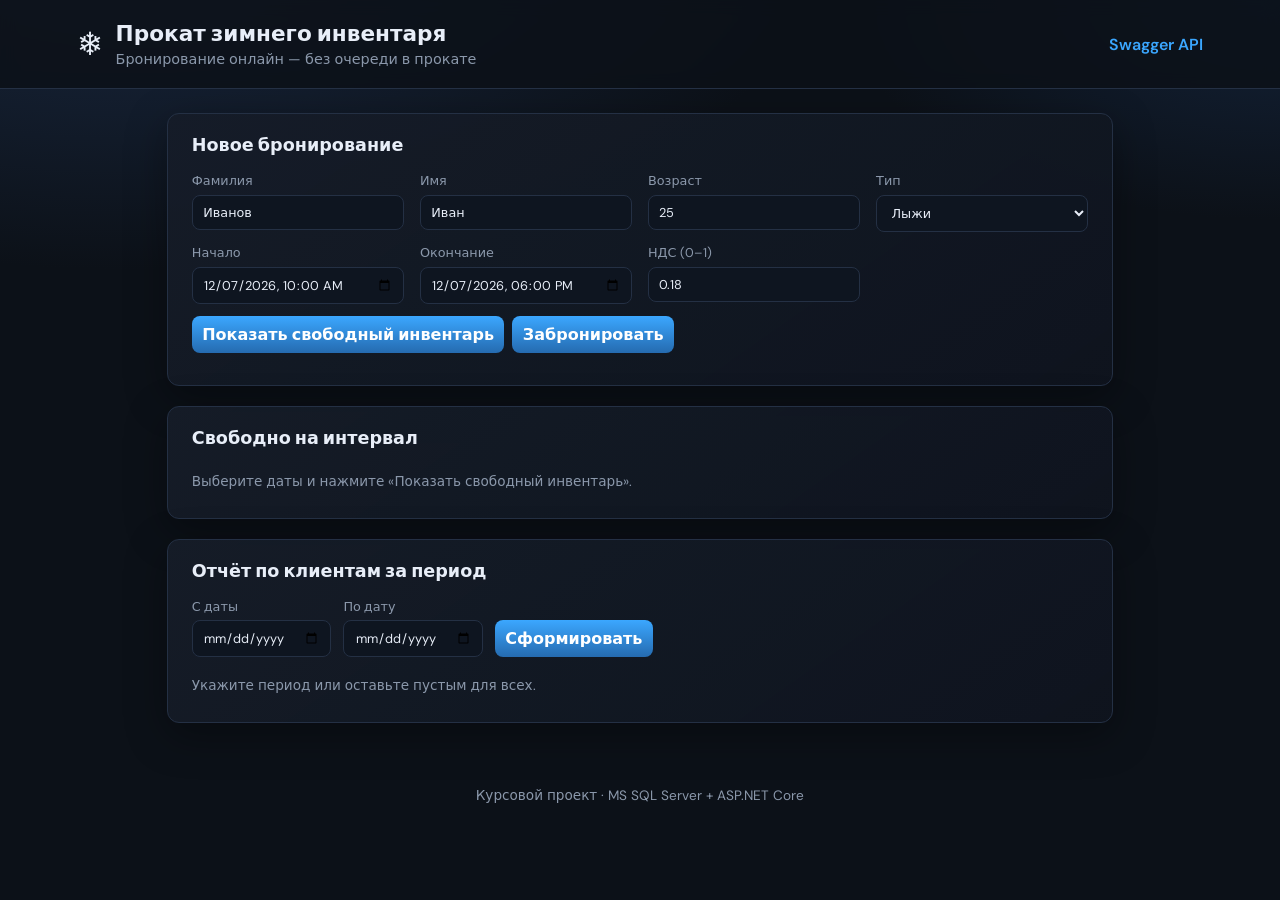
==== wwwroot/index.html @ f778773c "БД и начало UI" ====
<!DOCTYPE html>
<html lang="ru">
<head>
    <meta charset="utf-8" />
    <meta name="viewport" content="width=device-width, initial-scale=1" />
    <title>Прокат зимнего инвентаря</title>
    <link rel="preconnect" href="https://fonts.googleapis.com" />
    <link rel="preconnect" href="https://fonts.gstatic.com" crossorigin />
    <link href="https://fonts.googleapis.com/css2?family=DM+Sans:ital,opsz,wght@0,9..40,400;0,9..40,600;0,9..40,700;1,9..40,400&display=swap" rel="stylesheet" />
    <link rel="stylesheet" href="css/app.css" />
</head>
<body>
    <header class="top">
        <div class="brand">
            <span class="logo" aria-hidden="true">&#10052;</span>
            <div>
                <h1>Прокат зимнего инвентаря</h1>
                <p class="tagline">Бронирование онлайн — без очереди в прокате</p>
            </div>
        </div>
        <nav class="nav">
            <a href="/swagger" target="_blank" rel="noopener">Swagger API</a>
        </nav>
    </header>

    <main class="layout">
        <section class="card" id="booking">
            <h2>Новое бронирование</h2>
            <form id="booking-form" class="grid">
                <label>Фамилия<input name="фамилия" required value="Иванов" /></label>
                <label>Имя<input name="имя" required value="Иван" /></label>
                <label>Возраст<input name="возраст" type="number" min="5" max="99" value="25" /></label>
                <label>Тип<select name="тип">
                    <option value="Лыжи">Лыжи</option>
                    <option value="Сноуборд">Сноуборд</option>
                </select></label>
                <label>Начало<input name="начало" type="datetime-local" required /></label>
                <label>Окончание<input name="конец" type="datetime-local" required /></label>
                <label>НДС (0–1)<input name="ндс" type="number" step="0.01" value="0.18" /></label>
                <div class="actions span-2">
                    <button type="button" id="btn-free">Показать свободный инвентарь</button>
                    <button type="submit">Забронировать</button>
                </div>
            </form>
            <p id="booking-msg" class="msg" role="status"></p>
        </section>

        <section class="card" id="free">
            <h2>Свободно на интервал</h2>
            <div id="free-list" class="table-wrap empty">Выберите даты и нажмите «Показать свободный инвентарь».</div>
        </section>

        <section class="card" id="report">
            <h2>Отчёт по клиентам за период</h2>
            <div class="row">
                <label>С даты<input id="rep-from" type="date" /></label>
                <label>По дату<input id="rep-to" type="date" /></label>
                <button type="button" id="btn-report">Сформировать</button>
            </div>
            <div id="report-table" class="table-wrap empty">Укажите период или оставьте пустым для всех.</div>
        </section>
    </main>

    <footer class="foot">
        <span>Курсовой проект · MS SQL Server + ASP.NET Core</span>
    </footer>

    <script src="js/app.js" defer></script>
</body>
</html>
---- wwwroot/css/app.css ----
:root {
    --bg: #0c1118;
    --panel: #151c28;
    --muted: #8b98ab;
    --text: #e8eef8;
    --accent: #3ba7ff;
    --accent-dim: #256bb0;
    --border: #243044;
    --ok: #3dd68c;
    --err: #ff6b6b;
    --radius: 12px;
    font-family: "DM Sans", system-ui, sans-serif;
}

* {
    box-sizing: border-box;
}

body {
    margin: 0;
    min-height: 100vh;
    background: radial-gradient(1200px 600px at 10% -10%, #1a2a44 0%, transparent 60%),
        radial-gradient(800px 400px at 100% 0%, #132238 0%, transparent 55%),
        var(--bg);
    color: var(--text);
}

a {
    color: var(--accent);
    text-decoration: none;
}

a:hover {
    text-decoration: underline;
}

.top {
    display: flex;
    flex-wrap: wrap;
    align-items: center;
    justify-content: space-between;
    gap: 1rem;
    padding: 1.25rem 6vw;
    border-bottom: 1px solid var(--border);
    background: rgba(12, 17, 24, 0.85);
    backdrop-filter: blur(8px);
}

.brand {
    display: flex;
    gap: 0.75rem;
    align-items: center;
}

.logo {
    font-size: 2rem;
    line-height: 1;
}

.brand h1 {
    margin: 0;
    font-size: 1.35rem;
    font-weight: 700;
}

.tagline {
    margin: 0.15rem 0 0;
    color: var(--muted);
    font-size: 0.9rem;
}

.nav a {
    font-weight: 600;
}

.layout {
    max-width: 1100px;
    margin: 0 auto;
    padding: 1.5rem 6vw 3rem;
    display: flex;
    flex-direction: column;
    gap: 1.25rem;
}

.card {
    background: linear-gradient(145deg, rgba(21, 28, 40, 0.95), rgba(15, 20, 30, 0.98));
    border: 1px solid var(--border);
    border-radius: var(--radius);
    padding: 1.25rem 1.5rem;
    box-shadow: 0 12px 40px rgba(0, 0, 0, 0.35);
}

.card h2 {
    margin: 0 0 1rem;
    font-size: 1.1rem;
    font-weight: 600;
}

.grid {
    display: grid;
    grid-template-columns: repeat(auto-fill, minmax(180px, 1fr));
    gap: 0.75rem 1rem;
}

label {
    display: flex;
    flex-direction: column;
    gap: 0.35rem;
    font-size: 0.8rem;
    color: var(--muted);
}

input,
select,
button {
    font: inherit;
    color: var(--text);
    background: #0e1520;
    border: 1px solid var(--border);
    border-radius: 8px;
    padding: 0.5rem 0.65rem;
}

button {
    cursor: pointer;
    background: linear-gradient(180deg, var(--accent), var(--accent-dim));
    border: none;
    font-weight: 600;
    color: #fff;
}

button:hover {
    filter: brightness(1.08);
}

.actions {
    display: flex;
    flex-wrap: wrap;
    gap: 0.5rem;
    align-items: center;
}

.span-2 {
    grid-column: 1 / -1;
}

.row {
    display: flex;
    flex-wrap: wrap;
    gap: 0.75rem;
    align-items: flex-end;
    margin-bottom: 0.75rem;
}

.msg {
    margin: 0.75rem 0 0;
    font-size: 0.9rem;
}

.msg.ok {
    color: var(--ok);
}

.msg.err {
    color: var(--err);
}

.table-wrap {
    overflow-x: auto;
    font-size: 0.85rem;
}

.table-wrap.empty {
    color: var(--muted);
    padding: 0.5rem 0;
}

table {
    width: 100%;
    border-collapse: collapse;
}

th,
td {
    border-bottom: 1px solid var(--border);
    padding: 0.5rem 0.6rem;
    text-align: left;
}

th {
    color: var(--muted);
    font-weight: 600;
}

.foot {
    padding: 1rem 6vw 2rem;
    text-align: center;
    color: var(--muted);
    font-size: 0.85rem;
}

@media (max-width: 600px) {
    .brand h1 {
        font-size: 1.15rem;
    }
}
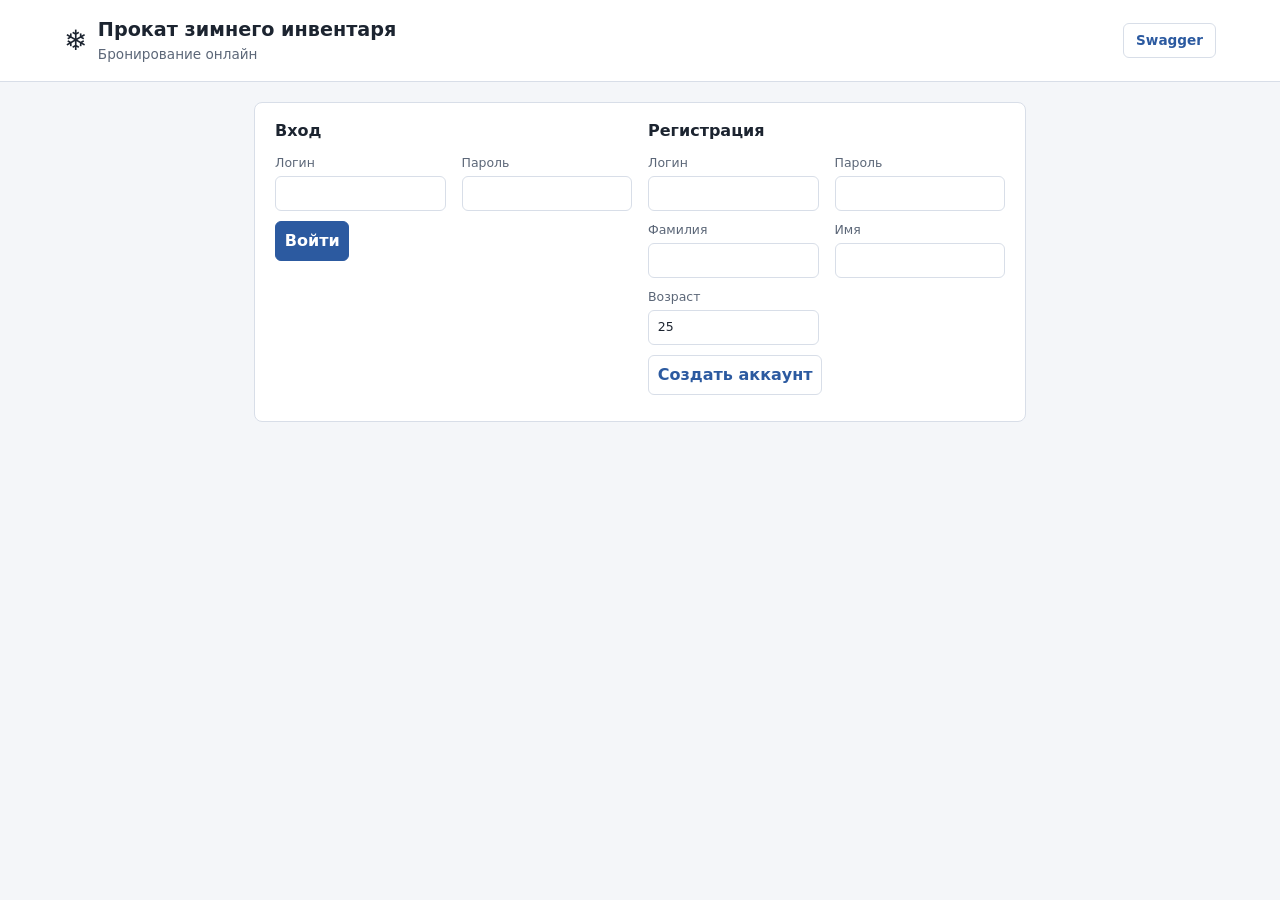
==== commit 3c7f082c: "Новый UI" ====
--- a/wwwroot/index.html
+++ b/wwwroot/index.html
@@ -4,9 +4,7 @@
     <meta charset="utf-8" />
     <meta name="viewport" content="width=device-width, initial-scale=1" />
     <title>Прокат зимнего инвентаря</title>
-    <link rel="preconnect" href="https://fonts.googleapis.com" />
-    <link rel="preconnect" href="https://fonts.gstatic.com" crossorigin />
-    <link href="https://fonts.googleapis.com/css2?family=DM+Sans:ital,opsz,wght@0,9..40,400;0,9..40,600;0,9..40,700;1,9..40,400&display=swap" rel="stylesheet" />
+    <link rel="icon" href="favicon.svg" type="image/svg+xml" />
     <link rel="stylesheet" href="css/app.css" />
 </head>
 <body>
@@ -15,43 +13,136 @@
             <span class="logo" aria-hidden="true">&#10052;</span>
             <div>
                 <h1>Прокат зимнего инвентаря</h1>
-                <p class="tagline">Бронирование онлайн — без очереди в прокате</p>
+                <p class="tagline">Бронирование онлайн</p>
             </div>
         </div>
-        <nav class="nav">
-            <a href="/swagger" target="_blank" rel="noopener">Swagger API</a>
-        </nav>
+        <div class="session" id="session-bar">
+            <span id="session-info"></span>
+            <a class="btn-swagger" href="/swagger" target="_blank" rel="noopener noreferrer">Swagger</a>
+        </div>
     </header>
 
     <main class="layout">
-        <section class="card" id="booking">
+        <section class="card" id="auth-section">
+            <div class="auth-grid">
+                <div>
+                    <h2>Вход</h2>
+                    <form id="login-form" class="grid">
+                        <label>Логин<input name="login" required autocomplete="username" /></label>
+                        <label>Пароль<input name="password" type="password" required autocomplete="current-password" /></label>
+                        <div class="actions span-2">
+                            <button type="submit">Войти</button>
+                        </div>
+                    </form>
+                    <p id="login-msg" class="msg" role="status"></p>
+                </div>
+                <div>
+                    <h2>Регистрация</h2>
+                    <form id="register-form" class="grid">
+                        <label>Логин<input name="login" required minlength="3" autocomplete="username" /></label>
+                        <label>Пароль<input name="password" type="password" required minlength="4" autocomplete="new-password" /></label>
+                        <label>Фамилия<input name="фамилия" required /></label>
+                        <label>Имя<input name="имя" required /></label>
+                        <label>Возраст<input name="возраст" type="number" min="5" max="99" value="25" /></label>
+                        <div class="actions span-2">
+                            <button type="submit" class="secondary">Создать аккаунт</button>
+                        </div>
+                    </form>
+                    <p id="register-msg" class="msg" role="status"></p>
+                </div>
+            </div>
+        </section>
+
+        <section class="card hidden" id="user-panel">
             <h2>Новое бронирование</h2>
-            <form id="booking-form" class="grid">
-                <label>Фамилия<input name="фамилия" required value="Иванов" /></label>
-                <label>Имя<input name="имя" required value="Иван" /></label>
-                <label>Возраст<input name="возраст" type="number" min="5" max="99" value="25" /></label>
+            <p class="hint" id="vat-hint-user"></p>
+            <form id="booking-form-user" class="grid">
+                <label>День аренды<input name="rentalDate" type="date" required /></label>
+                <label>Длительность
+                    <select name="durationKey">
+                        <option value="1">1 час</option>
+                        <option value="2" selected>2 часа</option>
+                        <option value="4">4 часа</option>
+                        <option value="day">Весь день (9:00–21:00)</option>
+                    </select>
+                </label>
                 <label>Тип<select name="тип">
                     <option value="Лыжи">Лыжи</option>
                     <option value="Сноуборд">Сноуборд</option>
                 </select></label>
-                <label>Начало<input name="начало" type="datetime-local" required /></label>
-                <label>Окончание<input name="конец" type="datetime-local" required /></label>
-                <label>НДС (0–1)<input name="ндс" type="number" step="0.01" value="0.18" /></label>
                 <div class="actions span-2">
-                    <button type="button" id="btn-free">Показать свободный инвентарь</button>
+                    <button type="button" id="btn-free-user" class="secondary">Свободный инвентарь</button>
                     <button type="submit">Забронировать</button>
                 </div>
             </form>
-            <p id="booking-msg" class="msg" role="status"></p>
+            <p id="booking-msg-user" class="msg" role="status"></p>
+            <h2 style="margin-top:1rem">Свободно на интервал</h2>
+            <div id="free-list-user" class="table-wrap empty">Выберите день и длительность, затем нажмите «Свободный инвентарь».</div>
+
+            <h2 style="margin-top:1rem">Мои аренды</h2>
+            <p class="hint">История привязана к вашему профилю клиента (данные из JWT при каждом запросе).</p>
+            <div class="actions" style="margin-bottom:0.5rem">
+                <button type="button" id="btn-history" class="secondary">Обновить список</button>
+            </div>
+            <div id="history-table" class="table-wrap empty">Нажмите «Обновить список».</div>
         </section>
 
-        <section class="card" id="free">
-            <h2>Свободно на интервал</h2>
-            <div id="free-list" class="table-wrap empty">Выберите даты и нажмите «Показать свободный инвентарь».</div>
-        </section>
+        <section class="card hidden" id="admin-panel">
+            <h2>Сводка</h2>
+            <div id="admin-stats" class="hint">Нажмите «Обновить сводку».</div>
+            <div class="actions" style="margin-bottom:0.75rem">
+                <button type="button" id="btn-admin-stats" class="secondary">Обновить сводку</button>
+            </div>
 
-        <section class="card" id="report">
-            <h2>Отчёт по клиентам за период</h2>
+            <h2>Ставка НДС</h2>
+            <p class="hint">Итоговая сумма для клиентов пересчитывается с этой ставкой (например 0.18 = 18%).</p>
+            <form id="vat-form" class="row">
+                <label>НДС (0–1)<input name="vat" type="number" step="0.01" min="0" max="1" /></label>
+                <button type="submit">Сохранить</button>
+            </form>
+            <p id="vat-msg" class="msg" role="status"></p>
+
+            <h2 style="margin-top:1rem">Бронирование от имени клиента</h2>
+            <p class="hint" id="vat-hint-admin"></p>
+            <form id="booking-form-admin" class="grid">
+                <label>Фамилия<input name="фамилия" required /></label>
+                <label>Имя<input name="имя" required /></label>
+                <label>Возраст<input name="возраст" type="number" min="5" max="99" /></label>
+                <label>День аренды<input name="rentalDate" type="date" required /></label>
+                <label>Длительность
+                    <select name="durationKey">
+                        <option value="1">1 час</option>
+                        <option value="2" selected>2 часа</option>
+                        <option value="4">4 часа</option>
+                        <option value="day">Весь день (9:00–21:00)</option>
+                    </select>
+                </label>
+                <label>Тип<select name="тип">
+                    <option value="Лыжи">Лыжи</option>
+                    <option value="Сноуборд">Сноуборд</option>
+                </select></label>
+                <div class="actions span-2">
+                    <button type="button" id="btn-free-admin" class="secondary">Свободный инвентарь</button>
+                    <button type="submit">Забронировать</button>
+                </div>
+            </form>
+            <p id="booking-msg-admin" class="msg" role="status"></p>
+            <div id="free-list-admin" class="table-wrap empty"></div>
+
+            <h2 style="margin-top:1rem">Учётные записи</h2>
+            <p class="hint">Удаление снимает только вход в систему; заказы в БД сохраняются.</p>
+            <div class="actions" style="margin-bottom:0.5rem">
+                <button type="button" id="btn-admin-users" class="secondary">Загрузить пользователей</button>
+            </div>
+            <div id="admin-users-table" class="table-wrap empty"></div>
+
+            <h2 style="margin-top:1rem">Все аренды</h2>
+            <div class="actions" style="margin-bottom:0.5rem">
+                <button type="button" id="btn-admin-rentals" class="secondary">Загрузить список</button>
+            </div>
+            <div id="admin-rentals-table" class="table-wrap empty"></div>
+
+            <h2 style="margin-top:1rem">Отчёт по клиентам</h2>
             <div class="row">
                 <label>С даты<input id="rep-from" type="date" /></label>
                 <label>По дату<input id="rep-to" type="date" /></label>
@@ -59,11 +150,9 @@
             </div>
             <div id="report-table" class="table-wrap empty">Укажите период или оставьте пустым для всех.</div>
         </section>
+
+        <p class="hint" style="text-align:center"><button type="button" id="btn-logout" class="secondary hidden">Выйти</button></p>
     </main>
-
-    <footer class="foot">
-        <span>Курсовой проект · MS SQL Server + ASP.NET Core</span>
-    </footer>
 
     <script src="js/app.js" defer></script>
 </body>
--- a/wwwroot/css/app.css
+++ b/wwwroot/css/app.css
@@ -1,15 +1,15 @@
 :root {
-    --bg: #0c1118;
-    --panel: #151c28;
-    --muted: #8b98ab;
-    --text: #e8eef8;
-    --accent: #3ba7ff;
-    --accent-dim: #256bb0;
-    --border: #243044;
-    --ok: #3dd68c;
-    --err: #ff6b6b;
-    --radius: 12px;
-    font-family: "DM Sans", system-ui, sans-serif;
+    --bg: #f4f6f9;
+    --surface: #fff;
+    --text: #1c2430;
+    --muted: #5c6778;
+    --border: #d8dee8;
+    --accent: #2c5aa0;
+    --accent-hover: #234a84;
+    --ok: #1e7a4d;
+    --err: #b83232;
+    --radius: 8px;
+    font-family: system-ui, "Segoe UI", sans-serif;
 }
 
 * {
@@ -19,10 +19,9 @@
 body {
     margin: 0;
     min-height: 100vh;
-    background: radial-gradient(1200px 600px at 10% -10%, #1a2a44 0%, transparent 60%),
-        radial-gradient(800px 400px at 100% 0%, #132238 0%, transparent 55%),
-        var(--bg);
+    background: var(--bg);
     color: var(--text);
+    line-height: 1.45;
 }
 
 a {
@@ -40,73 +39,83 @@
     align-items: center;
     justify-content: space-between;
     gap: 1rem;
-    padding: 1.25rem 6vw;
+    padding: 1rem 5vw;
     border-bottom: 1px solid var(--border);
-    background: rgba(12, 17, 24, 0.85);
-    backdrop-filter: blur(8px);
+    background: var(--surface);
 }
 
 .brand {
     display: flex;
-    gap: 0.75rem;
+    gap: 0.65rem;
     align-items: center;
 }
 
 .logo {
-    font-size: 2rem;
+    font-size: 1.75rem;
     line-height: 1;
 }
 
 .brand h1 {
     margin: 0;
-    font-size: 1.35rem;
-    font-weight: 700;
+    font-size: 1.2rem;
+    font-weight: 600;
 }
 
 .tagline {
-    margin: 0.15rem 0 0;
-    color: var(--muted);
+    margin: 0.1rem 0 0;
+    color: var(--muted);
+    font-size: 0.85rem;
+}
+
+.session {
+    display: flex;
+    flex-wrap: wrap;
+    align-items: center;
+    gap: 0.5rem 0.75rem;
     font-size: 0.9rem;
 }
 
-.nav a {
-    font-weight: 600;
+.session span {
+    color: var(--muted);
 }
 
 .layout {
-    max-width: 1100px;
+    max-width: 900px;
     margin: 0 auto;
-    padding: 1.5rem 6vw 3rem;
+    padding: 1.25rem 5vw 2rem;
     display: flex;
     flex-direction: column;
-    gap: 1.25rem;
+    gap: 1rem;
 }
 
 .card {
-    background: linear-gradient(145deg, rgba(21, 28, 40, 0.95), rgba(15, 20, 30, 0.98));
+    background: var(--surface);
     border: 1px solid var(--border);
     border-radius: var(--radius);
-    padding: 1.25rem 1.5rem;
-    box-shadow: 0 12px 40px rgba(0, 0, 0, 0.35);
+    padding: 1rem 1.25rem;
 }
 
 .card h2 {
-    margin: 0 0 1rem;
-    font-size: 1.1rem;
-    font-weight: 600;
+    margin: 0 0 0.75rem;
+    font-size: 1rem;
+    font-weight: 600;
+}
+
+.hidden {
+    display: none !important;
 }
 
 .grid {
     display: grid;
-    grid-template-columns: repeat(auto-fill, minmax(180px, 1fr));
-    gap: 0.75rem 1rem;
+    grid-template-columns: repeat(auto-fill, minmax(170px, 1fr));
+    gap: 0.65rem 1rem;
 }
 
 label {
     display: flex;
     flex-direction: column;
-    gap: 0.35rem;
-    font-size: 0.8rem;
+    gap: 0.25rem;
+    font-size: 0.78rem;
     color: var(--muted);
 }
 
@@ -115,22 +124,33 @@
 button {
     font: inherit;
     color: var(--text);
-    background: #0e1520;
+    background: #fff;
     border: 1px solid var(--border);
-    border-radius: 8px;
-    padding: 0.5rem 0.65rem;
+    border-radius: 6px;
+    padding: 0.45rem 0.55rem;
 }
 
 button {
     cursor: pointer;
-    background: linear-gradient(180deg, var(--accent), var(--accent-dim));
-    border: none;
-    font-weight: 600;
+    background: var(--accent);
+    border-color: var(--accent);
     color: #fff;
+    font-weight: 600;
 }
 
 button:hover {
-    filter: brightness(1.08);
+    background: var(--accent-hover);
+    border-color: var(--accent-hover);
+}
+
+button.secondary {
+    background: #fff;
+    color: var(--accent);
+    border-color: var(--border);
+}
+
+button.secondary:hover {
+    background: var(--bg);
 }
 
 .actions {
@@ -147,14 +167,14 @@
 .row {
     display: flex;
     flex-wrap: wrap;
-    gap: 0.75rem;
+    gap: 0.65rem;
     align-items: flex-end;
-    margin-bottom: 0.75rem;
+    margin-bottom: 0.65rem;
 }
 
 .msg {
-    margin: 0.75rem 0 0;
-    font-size: 0.9rem;
+    margin: 0.65rem 0 0;
+    font-size: 0.88rem;
 }
 
 .msg.ok {
@@ -165,14 +185,20 @@
     color: var(--err);
 }
 
+.hint {
+    margin: 0.5rem 0 0;
+    font-size: 0.82rem;
+    color: var(--muted);
+}
+
 .table-wrap {
     overflow-x: auto;
-    font-size: 0.85rem;
+    font-size: 0.82rem;
 }
 
 .table-wrap.empty {
     color: var(--muted);
-    padding: 0.5rem 0;
+    padding: 0.35rem 0;
 }
 
 table {
@@ -183,7 +209,7 @@
 th,
 td {
     border-bottom: 1px solid var(--border);
-    padding: 0.5rem 0.6rem;
+    padding: 0.45rem 0.5rem;
     text-align: left;
 }
 
@@ -192,15 +218,32 @@
     font-weight: 600;
 }
 
-.foot {
-    padding: 1rem 6vw 2rem;
-    text-align: center;
-    color: var(--muted);
+.btn-swagger {
+    display: inline-flex;
+    align-items: center;
+    padding: 0.4rem 0.75rem;
+    border-radius: 6px;
+    font-weight: 600;
     font-size: 0.85rem;
+    color: var(--accent) !important;
+    border: 1px solid var(--border);
+    background: #fff;
+    text-decoration: none !important;
+}
+
+.btn-swagger:hover {
+    background: var(--bg);
+    text-decoration: none !important;
+}
+
+.auth-grid {
+    display: grid;
+    grid-template-columns: repeat(auto-fit, minmax(240px, 1fr));
+    gap: 1rem;
 }
 
 @media (max-width: 600px) {
     .brand h1 {
-        font-size: 1.15rem;
+        font-size: 1.05rem;
     }
 }
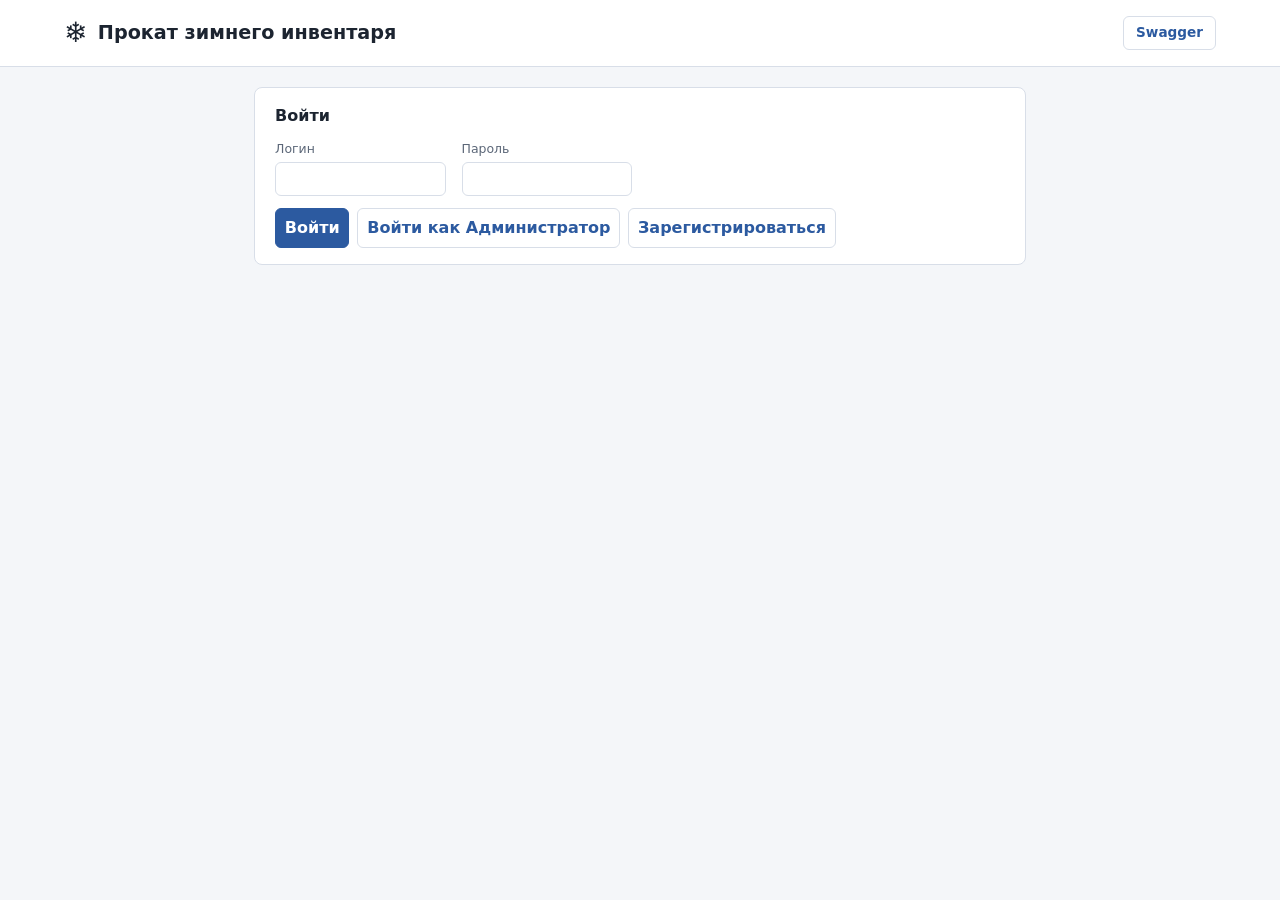
==== commit ad1a4c70: "Доработки" ====
--- a/wwwroot/index.html
+++ b/wwwroot/index.html
@@ -11,10 +11,7 @@
     <header class="top">
         <div class="brand">
             <span class="logo" aria-hidden="true">&#10052;</span>
-            <div>
-                <h1>Прокат зимнего инвентаря</h1>
-                <p class="tagline">Бронирование онлайн</p>
-            </div>
+            <div><h1>Прокат зимнего инвентаря</h1></div>
         </div>
         <div class="session" id="session-bar">
             <span id="session-info"></span>
@@ -23,36 +20,43 @@
     </header>
 
     <main class="layout">
+
+        <!-- ===== АВТОРИЗАЦИЯ ===== -->
         <section class="card" id="auth-section">
-            <div class="auth-grid">
-                <div>
-                    <h2>Вход</h2>
-                    <form id="login-form" class="grid">
-                        <label>Логин<input name="login" required autocomplete="username" /></label>
-                        <label>Пароль<input name="password" type="password" required autocomplete="current-password" /></label>
-                        <div class="actions span-2">
-                            <button type="submit">Войти</button>
-                        </div>
-                    </form>
-                    <p id="login-msg" class="msg" role="status"></p>
-                </div>
-                <div>
-                    <h2>Регистрация</h2>
-                    <form id="register-form" class="grid">
-                        <label>Логин<input name="login" required minlength="3" autocomplete="username" /></label>
-                        <label>Пароль<input name="password" type="password" required minlength="4" autocomplete="new-password" /></label>
-                        <label>Фамилия<input name="фамилия" required /></label>
-                        <label>Имя<input name="имя" required /></label>
-                        <label>Возраст<input name="возраст" type="number" min="5" max="99" value="25" /></label>
-                        <div class="actions span-2">
-                            <button type="submit" class="secondary">Создать аккаунт</button>
-                        </div>
-                    </form>
-                    <p id="register-msg" class="msg" role="status"></p>
-                </div>
+            <h2>Войти</h2>
+            <!-- Поля ввода отдельно от кнопок действий -->
+            <div class="grid">
+                <label>Логин<input id="inp-login" type="text" autocomplete="username" /></label>
+                <label>Пароль<input id="inp-password" type="password" autocomplete="current-password" /></label>
+            </div>
+            <p id="login-msg" class="msg" role="status"></p>
+            <div class="actions" style="margin-top:0.75rem">
+                <button id="btn-login-user">Войти</button>
+                <button id="btn-login-admin" class="secondary">Войти как Администратор</button>
+                <button id="btn-show-register" class="secondary">Зарегистрироваться</button>
+            </div>
+
+            <div id="register-wrap" class="hidden" style="margin-top:1.25rem; border-top:1px solid var(--border); padding-top:1rem">
+                <h2>Регистрация нового пользователя</h2>
+                <form id="register-form" class="grid">
+                    <label>Логин<input name="login" required minlength="3" autocomplete="username" /></label>
+                    <label>Пароль<input name="password" type="password" required minlength="4" autocomplete="new-password" /></label>
+                    <label>Фамилия<input name="фамилия" required /></label>
+                    <label>Имя<input name="имя" required /></label>
+                    <label>Возраст<input name="возраст" type="number" min="5" max="99" value="25" /></label>
+                    <label>Рост (см)<input name="рост" type="number" min="120" max="220" value="175" /></label>
+                    <label>Вес (кг)<input name="вес" type="number" min="35" max="160" value="70" /></label>
+                    <label>Размер обуви<input name="размерОбуви" type="number" min="34" max="48" value="41" /></label>
+                    <div class="actions span-2">
+                        <button type="submit">Создать аккаунт</button>
+                        <button type="button" id="btn-hide-register" class="secondary">Отмена</button>
+                    </div>
+                </form>
+                <p id="register-msg" class="msg" role="status"></p>
             </div>
         </section>
 
+        <!-- ===== ПАНЕЛЬ ПОЛЬЗОВАТЕЛЯ ===== -->
         <section class="card hidden" id="user-panel">
             <h2>Новое бронирование</h2>
             <p class="hint" id="vat-hint-user"></p>
@@ -66,71 +70,42 @@
                         <option value="day">Весь день (9:00–21:00)</option>
                     </select>
                 </label>
-                <label>Тип<select name="тип">
-                    <option value="Лыжи">Лыжи</option>
-                    <option value="Сноуборд">Сноуборд</option>
-                </select></label>
+                <label>Тип
+                    <select name="тип" id="sel-type">
+                        <option value="Лыжи">Лыжи</option>
+                        <option value="Сноуборд">Сноуборд</option>
+                    </select>
+                </label>
+                <!-- Фильтры по экипировке — заполняются после нажатия «Найти свободный» -->
+                <label>Ботинки<select name="ботинки"><option value="">Любые</option></select></label>
+                <label>Палки<select name="палки"><option value="">Любые</option></select></label>
+                <label>Шлем<select name="шлем"><option value="">Любой</option></select></label>
+                <label>Очки<select name="очки"><option value="">Любые</option></select></label>
                 <div class="actions span-2">
-                    <button type="button" id="btn-free-user" class="secondary">Свободный инвентарь</button>
+                    <button type="button" id="btn-free-user" class="secondary">Найти свободный инвентарь</button>
                     <button type="submit">Забронировать</button>
                 </div>
             </form>
             <p id="booking-msg-user" class="msg" role="status"></p>
-            <h2 style="margin-top:1rem">Свободно на интервал</h2>
-            <div id="free-list-user" class="table-wrap empty">Выберите день и длительность, затем нажмите «Свободный инвентарь».</div>
+            <div id="free-list-user" class="table-wrap empty">Нажмите «Найти свободный инвентарь».</div>
 
             <h2 style="margin-top:1rem">Мои аренды</h2>
-            <p class="hint">История привязана к вашему профилю клиента (данные из JWT при каждом запросе).</p>
             <div class="actions" style="margin-bottom:0.5rem">
                 <button type="button" id="btn-history" class="secondary">Обновить список</button>
             </div>
-            <div id="history-table" class="table-wrap empty">Нажмите «Обновить список».</div>
+            <div id="history-table" class="table-wrap empty"></div>
         </section>
 
+        <!-- ===== ПАНЕЛЬ АДМИНИСТРАТОРА ===== -->
         <section class="card hidden" id="admin-panel">
-            <h2>Сводка</h2>
-            <div id="admin-stats" class="hint">Нажмите «Обновить сводку».</div>
-            <div class="actions" style="margin-bottom:0.75rem">
-                <button type="button" id="btn-admin-stats" class="secondary">Обновить сводку</button>
-            </div>
-
             <h2>Ставка НДС</h2>
-            <p class="hint">Итоговая сумма для клиентов пересчитывается с этой ставкой (например 0.18 = 18%).</p>
             <form id="vat-form" class="row">
                 <label>НДС (0–1)<input name="vat" type="number" step="0.01" min="0" max="1" /></label>
                 <button type="submit">Сохранить</button>
             </form>
             <p id="vat-msg" class="msg" role="status"></p>
 
-            <h2 style="margin-top:1rem">Бронирование от имени клиента</h2>
-            <p class="hint" id="vat-hint-admin"></p>
-            <form id="booking-form-admin" class="grid">
-                <label>Фамилия<input name="фамилия" required /></label>
-                <label>Имя<input name="имя" required /></label>
-                <label>Возраст<input name="возраст" type="number" min="5" max="99" /></label>
-                <label>День аренды<input name="rentalDate" type="date" required /></label>
-                <label>Длительность
-                    <select name="durationKey">
-                        <option value="1">1 час</option>
-                        <option value="2" selected>2 часа</option>
-                        <option value="4">4 часа</option>
-                        <option value="day">Весь день (9:00–21:00)</option>
-                    </select>
-                </label>
-                <label>Тип<select name="тип">
-                    <option value="Лыжи">Лыжи</option>
-                    <option value="Сноуборд">Сноуборд</option>
-                </select></label>
-                <div class="actions span-2">
-                    <button type="button" id="btn-free-admin" class="secondary">Свободный инвентарь</button>
-                    <button type="submit">Забронировать</button>
-                </div>
-            </form>
-            <p id="booking-msg-admin" class="msg" role="status"></p>
-            <div id="free-list-admin" class="table-wrap empty"></div>
-
             <h2 style="margin-top:1rem">Учётные записи</h2>
-            <p class="hint">Удаление снимает только вход в систему; заказы в БД сохраняются.</p>
             <div class="actions" style="margin-bottom:0.5rem">
                 <button type="button" id="btn-admin-users" class="secondary">Загрузить пользователей</button>
             </div>
@@ -142,16 +117,16 @@
             </div>
             <div id="admin-rentals-table" class="table-wrap empty"></div>
 
-            <h2 style="margin-top:1rem">Отчёт по клиентам</h2>
-            <div class="row">
-                <label>С даты<input id="rep-from" type="date" /></label>
-                <label>По дату<input id="rep-to" type="date" /></label>
-                <button type="button" id="btn-report">Сформировать</button>
+            <h2 style="margin-top:1rem">Инвентарь: наличие и аренда</h2>
+            <div class="actions" style="margin-bottom:0.5rem">
+                <button type="button" id="btn-admin-inventory" class="secondary">Загрузить статус инвентаря</button>
             </div>
-            <div id="report-table" class="table-wrap empty">Укажите период или оставьте пустым для всех.</div>
+            <div id="admin-inventory-table" class="table-wrap empty"></div>
         </section>
 
-        <p class="hint" style="text-align:center"><button type="button" id="btn-logout" class="secondary hidden">Выйти</button></p>
+        <div style="text-align:center;margin-top:0.5rem">
+            <button type="button" id="btn-logout" class="secondary hidden">Выйти</button>
+        </div>
     </main>
 
     <script src="js/app.js" defer></script>
--- a/wwwroot/css/app.css
+++ b/wwwroot/css/app.css
@@ -247,3 +247,4 @@
         font-size: 1.05rem;
     }
 }
+.avatar{width:32px;height:32px;border-radius:50%;object-fit:cover;border:1px solid var(--border)}
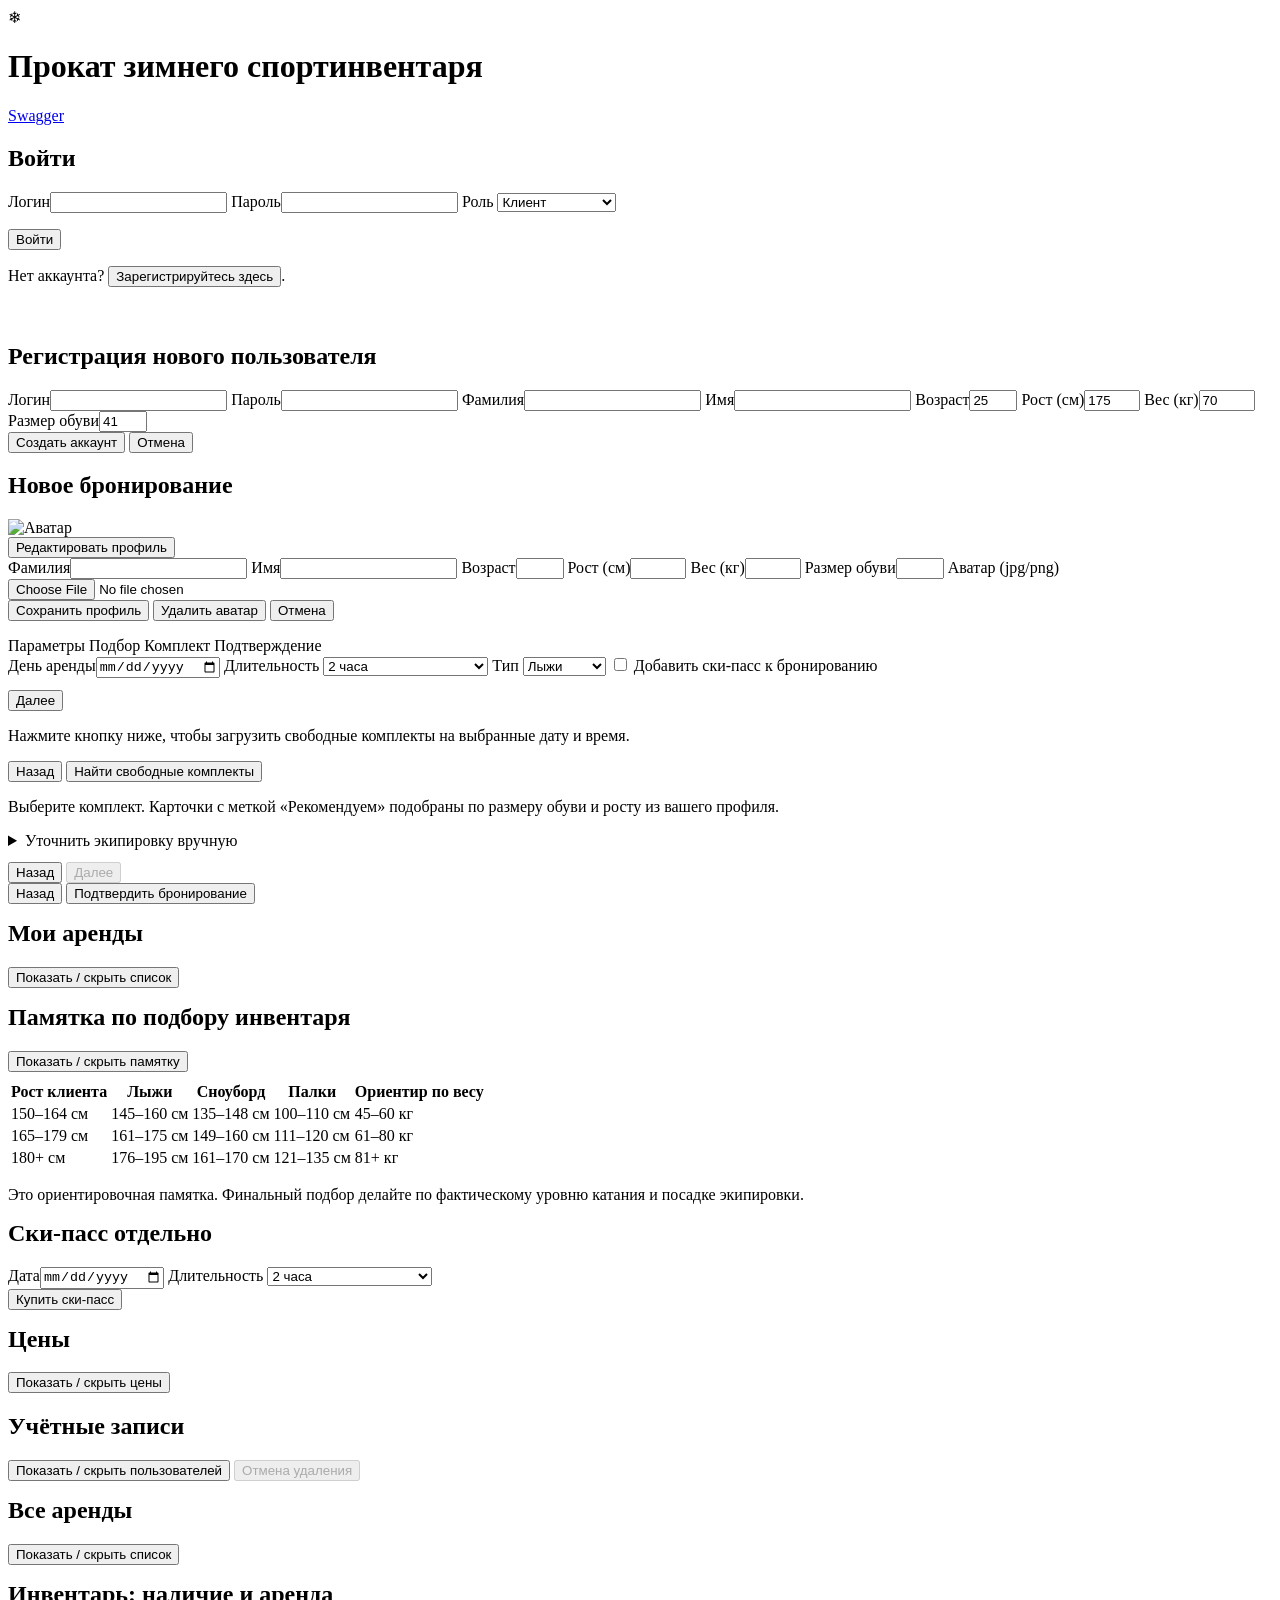
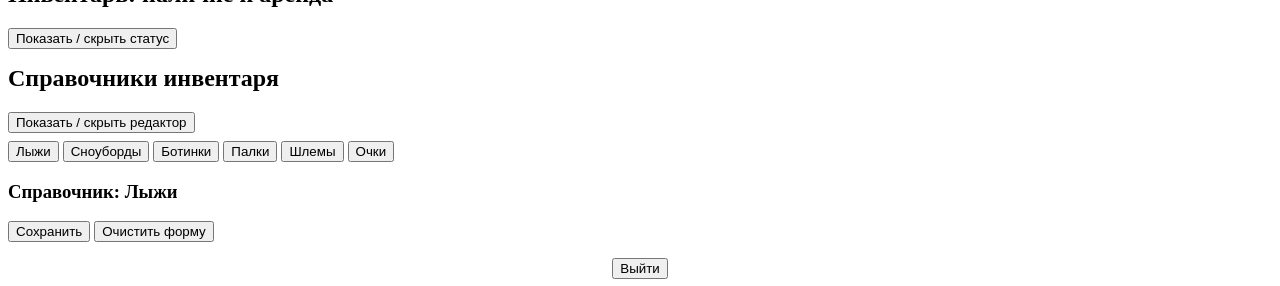
==== commit 82cf2bb0: "Доделки переделки" ====
--- a/wwwroot/index.html
+++ b/wwwroot/index.html
@@ -3,15 +3,15 @@
 <head>
     <meta charset="utf-8" />
     <meta name="viewport" content="width=device-width, initial-scale=1" />
-    <title>Прокат зимнего инвентаря</title>
-    <link rel="icon" href="favicon.svg" type="image/svg+xml" />
-    <link rel="stylesheet" href="css/app.css" />
+    <title>Прокат зимнего спортинвентаря</title>
+    <link rel="icon" href="/favicon.svg" type="image/svg+xml" />
+    <link rel="stylesheet" href="/css/app.css" />
 </head>
 <body>
     <header class="top">
         <div class="brand">
             <span class="logo" aria-hidden="true">&#10052;</span>
-            <div><h1>Прокат зимнего инвентаря</h1></div>
+            <div><h1>Прокат зимнего спортинвентаря</h1></div>
         </div>
         <div class="session" id="session-bar">
             <span id="session-info"></span>
@@ -24,17 +24,21 @@
         <!-- ===== АВТОРИЗАЦИЯ ===== -->
         <section class="card" id="auth-section">
             <h2>Войти</h2>
-            <!-- Поля ввода отдельно от кнопок действий -->
             <div class="grid">
                 <label>Логин<input id="inp-login" type="text" autocomplete="username" /></label>
                 <label>Пароль<input id="inp-password" type="password" autocomplete="current-password" /></label>
+                <label>Роль
+                    <select id="sel-login-role">
+                        <option value="User">Клиент</option>
+                        <option value="Admin">Администратор</option>
+                    </select>
+                </label>
             </div>
             <p id="login-msg" class="msg" role="status"></p>
             <div class="actions" style="margin-top:0.75rem">
-                <button id="btn-login-user">Войти</button>
-                <button id="btn-login-admin" class="secondary">Войти как Администратор</button>
-                <button id="btn-show-register" class="secondary">Зарегистрироваться</button>
-            </div>
+                <button id="btn-login-submit">Войти</button>
+            </div>
+            <p class="hint">Нет аккаунта? <button type="button" id="btn-show-register" class="as-link">Зарегистрируйтесь здесь</button>.</p>
 
             <div id="register-wrap" class="hidden" style="margin-top:1.25rem; border-top:1px solid var(--border); padding-top:1rem">
                 <h2>Регистрация нового пользователя</h2>
@@ -59,9 +63,130 @@
         <!-- ===== ПАНЕЛЬ ПОЛЬЗОВАТЕЛЯ ===== -->
         <section class="card hidden" id="user-panel">
             <h2>Новое бронирование</h2>
-            <p class="hint" id="vat-hint-user"></p>
-            <form id="booking-form-user" class="grid">
-                <label>День аренды<input name="rentalDate" type="date" required /></label>
+            <div class="profile-head">
+                <img id="user-avatar" class="avatar avatar-lg" alt="Аватар" />
+                <div class="actions">
+                    <button type="button" id="btn-edit-profile" class="secondary">Редактировать профиль</button>
+                </div>
+            </div>
+            <form id="profile-form" class="grid hidden" style="margin-bottom:0.75rem">
+                <label>Фамилия<input name="lastName" /></label>
+                <label>Имя<input name="firstName" /></label>
+                <label>Возраст<input name="age" type="number" min="5" max="99" /></label>
+                <label>Рост (см)<input name="height" type="number" min="120" max="220" /></label>
+                <label>Вес (кг)<input name="weight" type="number" min="35" max="160" /></label>
+                <label>Размер обуви<input name="shoeSize" type="number" min="34" max="48" /></label>
+                <label class="span-2">Аватар (jpg/png)
+                    <input name="avatarFile" type="file" accept="image/png,image/jpeg,image/webp" />
+                </label>
+                <div class="actions span-2">
+                    <button type="submit">Сохранить профиль</button>
+                    <button type="button" id="btn-remove-avatar" class="secondary">Удалить аватар</button>
+                    <button type="button" id="btn-cancel-profile" class="secondary">Отмена</button>
+                </div>
+            </form>
+            <p id="profile-msg" class="msg" role="status"></p>
+            <form id="booking-form-user" class="booking-wizard-form" action="#" novalidate>
+                <div class="booking-wizard" id="booking-wizard">
+                    <nav class="booking-progress" aria-label="Этапы бронирования">
+                        <span class="step-pill active" data-step-indicator="1">Параметры</span>
+                        <span class="step-pill" data-step-indicator="2">Подбор</span>
+                        <span class="step-pill" data-step-indicator="3">Комплект</span>
+                        <span class="step-pill" data-step-indicator="4">Подтверждение</span>
+                    </nav>
+
+                    <section class="booking-step" id="booking-step-1" data-booking-step="1">
+                        <div class="grid">
+                            <label>День аренды<input name="rentalDate" type="date" required /></label>
+                            <label>Длительность
+                                <select name="durationKey">
+                                    <option value="1">1 час</option>
+                                    <option value="2" selected>2 часа</option>
+                                    <option value="4">4 часа</option>
+                                    <option value="day">Весь день (9:00–21:00)</option>
+                                </select>
+                            </label>
+                            <label>Тип
+                                <select name="тип" id="sel-type">
+                                    <option value="Лыжи">Лыжи</option>
+                                    <option value="Сноуборд">Сноуборд</option>
+                                </select>
+                            </label>
+                            <label class="inline-check">
+                                <input name="includeSkiPass" type="checkbox" />
+                                Добавить ски-пасс к бронированию
+                            </label>
+                        </div>
+                        <div class="actions" style="margin-top:0.75rem">
+                            <button type="button" id="btn-booking-next-1">Далее</button>
+                        </div>
+                    </section>
+
+                    <section class="booking-step hidden" id="booking-step-2" data-booking-step="2">
+                        <div id="booking-recommendations" class="reco-panel" aria-live="polite"></div>
+                        <p class="hint booking-step-hint">Нажмите кнопку ниже, чтобы загрузить свободные комплекты на выбранные дату и время.</p>
+                        <div class="actions">
+                            <button type="button" id="btn-booking-back-2" class="secondary">Назад</button>
+                            <button type="button" id="btn-free-user">Найти свободные комплекты</button>
+                        </div>
+                    </section>
+
+                    <section class="booking-step hidden" id="booking-step-3" data-booking-step="3">
+                        <p class="hint">Выберите комплект. Карточки с меткой «Рекомендуем» подобраны по размеру обуви и росту из вашего профиля.</p>
+                        <div id="free-list-user" class="inventory-cards-host empty" role="listbox" aria-label="Доступные комплекты"></div>
+                        <details class="inventory-filters-details">
+                            <summary>Уточнить экипировку вручную</summary>
+                            <div class="grid" style="margin-top:0.5rem">
+                                <label>Ботинки<select name="ботинки"></select></label>
+                                <label id="label-poles">Палки<select name="палки"></select></label>
+                                <label>Шлем<select name="шлем"></select></label>
+                                <label>Очки<select name="очки"></select></label>
+                            </div>
+                        </details>
+                        <div class="actions" style="margin-top:0.75rem">
+                            <button type="button" id="btn-booking-back-3" class="secondary">Назад</button>
+                            <button type="button" id="btn-booking-next-3" disabled>Далее</button>
+                        </div>
+                    </section>
+
+                    <section class="booking-step hidden" id="booking-step-4" data-booking-step="4">
+                        <div id="booking-summary" class="booking-summary-card"></div>
+                        <div class="actions">
+                            <button type="button" id="btn-booking-back-4" class="secondary">Назад</button>
+                            <button type="button" id="btn-booking-confirm">Подтвердить бронирование</button>
+                        </div>
+                    </section>
+                </div>
+            </form>
+            <p id="booking-msg-user" class="msg" role="status"></p>
+
+            <h2 style="margin-top:1rem">Мои аренды</h2>
+            <div class="actions" style="margin-bottom:0.5rem">
+                <button type="button" id="btn-history" class="secondary">Показать / скрыть список</button>
+            </div>
+            <div id="history-table" class="table-wrap empty collapsed"></div>
+
+            <h2 style="margin-top:1rem">Памятка по подбору инвентаря</h2>
+            <div class="actions" style="margin-bottom:0.5rem">
+                <button type="button" id="btn-fit-guide" class="secondary">Показать / скрыть памятку</button>
+            </div>
+            <div id="fit-guide-wrap" class="table-wrap collapsed">
+                <table>
+                    <thead>
+                        <tr><th>Рост клиента</th><th>Лыжи</th><th>Сноуборд</th><th>Палки</th><th>Ориентир по весу</th></tr>
+                    </thead>
+                    <tbody>
+                        <tr><td>150–164 см</td><td>145–160 см</td><td>135–148 см</td><td>100–110 см</td><td>45–60 кг</td></tr>
+                        <tr><td>165–179 см</td><td>161–175 см</td><td>149–160 см</td><td>111–120 см</td><td>61–80 кг</td></tr>
+                        <tr><td>180+ см</td><td>176–195 см</td><td>161–170 см</td><td>121–135 см</td><td>81+ кг</td></tr>
+                    </tbody>
+                </table>
+                <p class="hint">Это ориентировочная памятка. Финальный подбор делайте по фактическому уровню катания и посадке экипировки.</p>
+            </div>
+
+            <h2 style="margin-top:1rem">Ски-пасс отдельно</h2>
+            <form id="skipass-form" class="grid">
+                <label>Дата<input name="rentalDate" type="date" required /></label>
                 <label>Длительность
                     <select name="durationKey">
                         <option value="1">1 час</option>
@@ -70,58 +195,65 @@
                         <option value="day">Весь день (9:00–21:00)</option>
                     </select>
                 </label>
-                <label>Тип
-                    <select name="тип" id="sel-type">
-                        <option value="Лыжи">Лыжи</option>
-                        <option value="Сноуборд">Сноуборд</option>
-                    </select>
-                </label>
-                <!-- Фильтры по экипировке — заполняются после нажатия «Найти свободный» -->
-                <label>Ботинки<select name="ботинки"><option value="">Любые</option></select></label>
-                <label>Палки<select name="палки"><option value="">Любые</option></select></label>
-                <label>Шлем<select name="шлем"><option value="">Любой</option></select></label>
-                <label>Очки<select name="очки"><option value="">Любые</option></select></label>
                 <div class="actions span-2">
-                    <button type="button" id="btn-free-user" class="secondary">Найти свободный инвентарь</button>
-                    <button type="submit">Забронировать</button>
+                    <button type="submit" class="secondary">Купить ски-пасс</button>
                 </div>
             </form>
-            <p id="booking-msg-user" class="msg" role="status"></p>
-            <div id="free-list-user" class="table-wrap empty">Нажмите «Найти свободный инвентарь».</div>
-
-            <h2 style="margin-top:1rem">Мои аренды</h2>
-            <div class="actions" style="margin-bottom:0.5rem">
-                <button type="button" id="btn-history" class="secondary">Обновить список</button>
-            </div>
-            <div id="history-table" class="table-wrap empty"></div>
+            <p id="skipass-msg" class="msg" role="status"></p>
+
+            <h2 style="margin-top:1rem">Цены</h2>
+            <div class="actions" style="margin-bottom:0.5rem">
+                <button type="button" id="btn-load-tariffs" class="secondary">Показать / скрыть цены</button>
+            </div>
+            <div id="tariffs-table" class="table-wrap collapsed"></div>
         </section>
 
         <!-- ===== ПАНЕЛЬ АДМИНИСТРАТОРА ===== -->
         <section class="card hidden" id="admin-panel">
-            <h2>Ставка НДС</h2>
-            <form id="vat-form" class="row">
-                <label>НДС (0–1)<input name="vat" type="number" step="0.01" min="0" max="1" /></label>
-                <button type="submit">Сохранить</button>
-            </form>
-            <p id="vat-msg" class="msg" role="status"></p>
-
-            <h2 style="margin-top:1rem">Учётные записи</h2>
-            <div class="actions" style="margin-bottom:0.5rem">
-                <button type="button" id="btn-admin-users" class="secondary">Загрузить пользователей</button>
-            </div>
-            <div id="admin-users-table" class="table-wrap empty"></div>
+            <h2>Учётные записи</h2>
+            <div class="actions" style="margin-bottom:0.5rem">
+                <button type="button" id="btn-admin-users" class="secondary">Показать / скрыть пользователей</button>
+                <button type="button" id="btn-admin-undo" class="secondary" disabled>Отмена удаления</button>
+            </div>
+            <div id="admin-users-table" class="table-wrap empty collapsed"></div>
 
             <h2 style="margin-top:1rem">Все аренды</h2>
             <div class="actions" style="margin-bottom:0.5rem">
-                <button type="button" id="btn-admin-rentals" class="secondary">Загрузить список</button>
-            </div>
-            <div id="admin-rentals-table" class="table-wrap empty"></div>
+                <button type="button" id="btn-admin-rentals" class="secondary">Показать / скрыть список</button>
+            </div>
+            <div id="admin-rentals-table" class="table-wrap empty collapsed"></div>
 
             <h2 style="margin-top:1rem">Инвентарь: наличие и аренда</h2>
             <div class="actions" style="margin-bottom:0.5rem">
-                <button type="button" id="btn-admin-inventory" class="secondary">Загрузить статус инвентаря</button>
-            </div>
-            <div id="admin-inventory-table" class="table-wrap empty"></div>
+                <button type="button" id="btn-admin-inventory" class="secondary">Показать / скрыть статус</button>
+            </div>
+            <div id="admin-inventory-table" class="table-wrap empty collapsed"></div>
+
+            <h2 style="margin-top:1rem">Справочники инвентаря</h2>
+            <div class="actions" style="margin-bottom:0.5rem">
+                <button type="button" id="btn-admin-catalog" class="secondary">Показать / скрыть редактор</button>
+            </div>
+            <div id="admin-catalog-wrap" class="catalog-wrap collapsed">
+                <div class="catalog-tabs">
+                    <button type="button" class="secondary catalog-tab active" data-kind="skis">Лыжи</button>
+                    <button type="button" class="secondary catalog-tab" data-kind="snowboards">Сноуборды</button>
+                    <button type="button" class="secondary catalog-tab" data-kind="boots">Ботинки</button>
+                    <button type="button" class="secondary catalog-tab" data-kind="poles">Палки</button>
+                    <button type="button" class="secondary catalog-tab" data-kind="helmets">Шлемы</button>
+                    <button type="button" class="secondary catalog-tab" data-kind="goggles">Очки</button>
+                </div>
+                <h3 id="catalog-title" class="catalog-title">Справочник: Лыжи</h3>
+                <form id="catalog-form" class="grid" style="margin-bottom:0.75rem">
+                    <input type="hidden" id="catalog-edit-id" />
+                    <div id="catalog-fields" class="catalog-fields span-2"></div>
+                    <div class="actions span-2">
+                        <button type="submit" id="catalog-save-btn">Сохранить</button>
+                        <button type="button" id="catalog-cancel-btn" class="secondary">Очистить форму</button>
+                    </div>
+                </form>
+                <p id="catalog-msg" class="msg" role="status"></p>
+                <div id="catalog-table" class="table-wrap empty"></div>
+            </div>
         </section>
 
         <div style="text-align:center;margin-top:0.5rem">
@@ -129,6 +261,16 @@
         </div>
     </main>
 
-    <script src="js/app.js" defer></script>
+    <dialog id="admin-user-dialog" class="modal-dialog">
+        <div class="modal-dialog-inner">
+            <h3 id="admin-user-dialog-title">Пользователь</h3>
+            <dl id="admin-user-dialog-dl" class="detail-dl"></dl>
+            <div class="actions">
+                <button type="button" id="admin-user-dialog-close">Закрыть</button>
+            </div>
+        </div>
+    </dialog>
+
+    <script src="/js/app.js" defer></script>
 </body>
 </html>
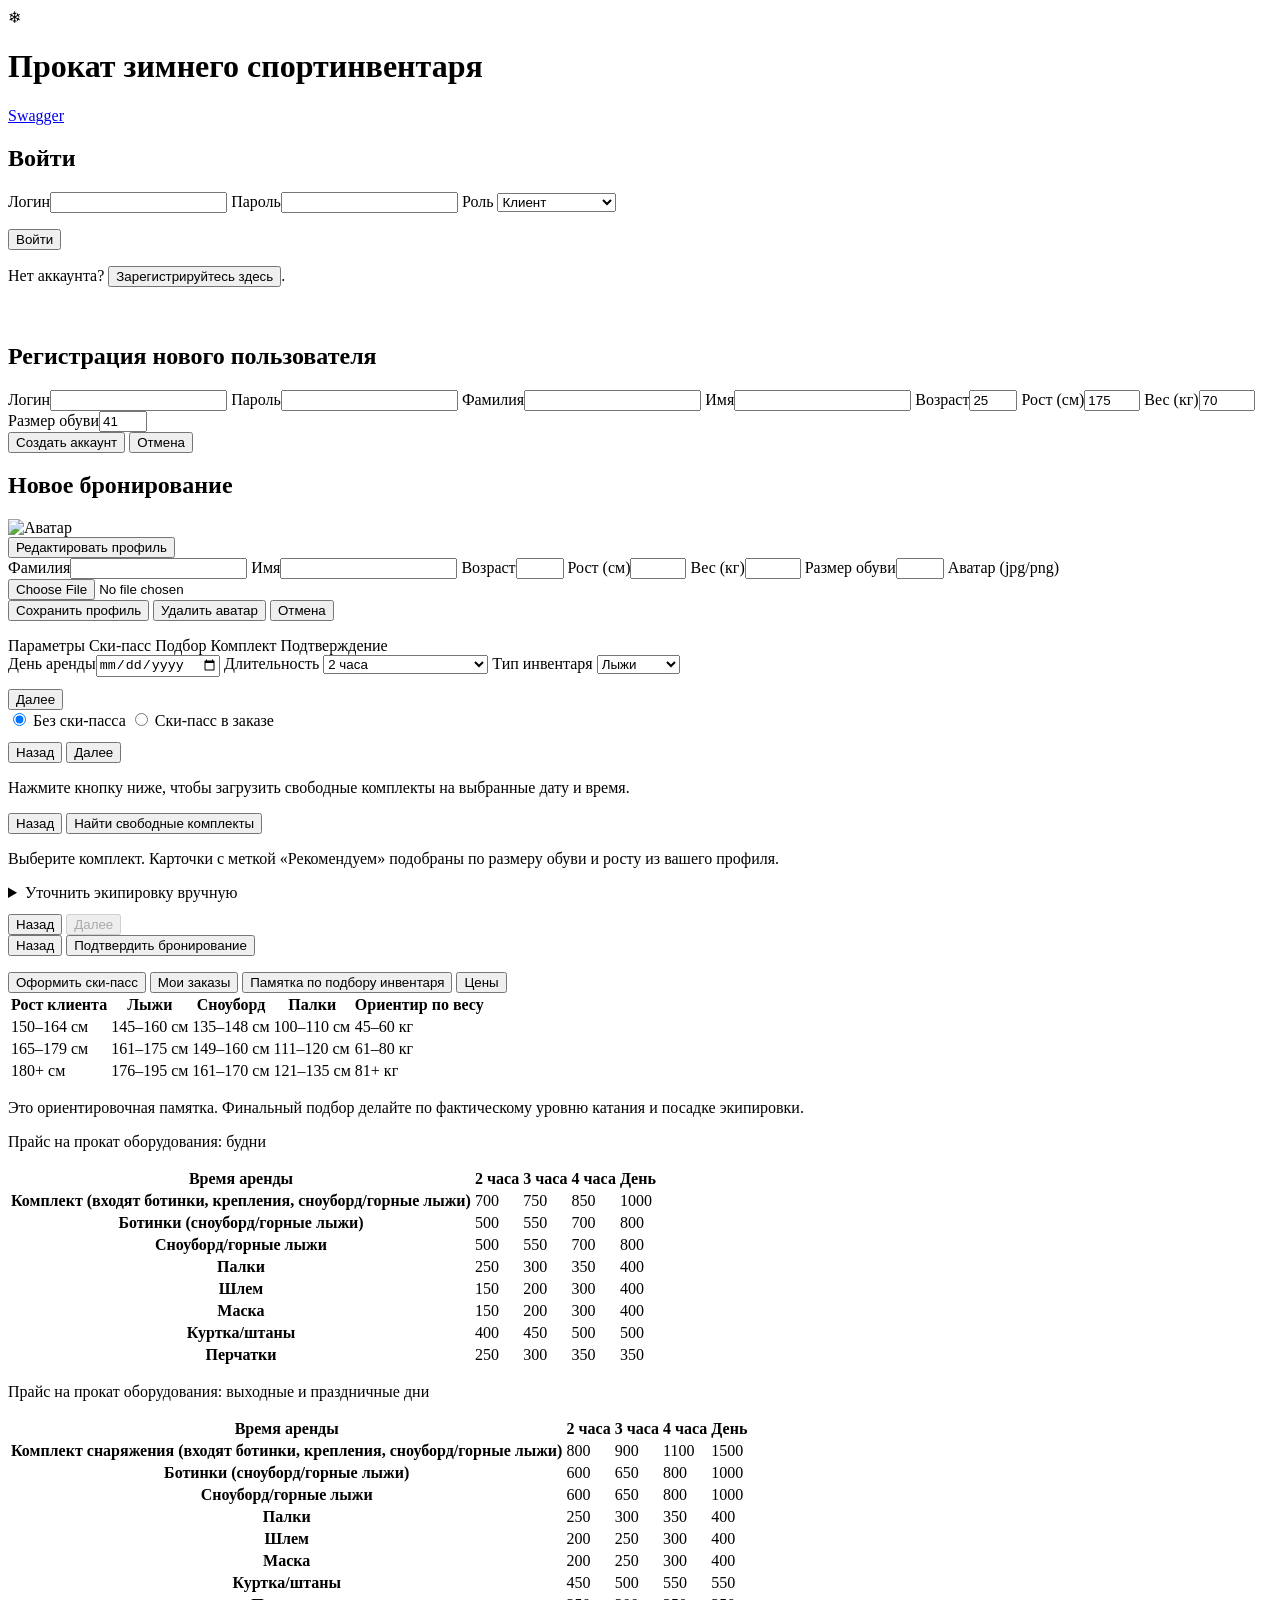
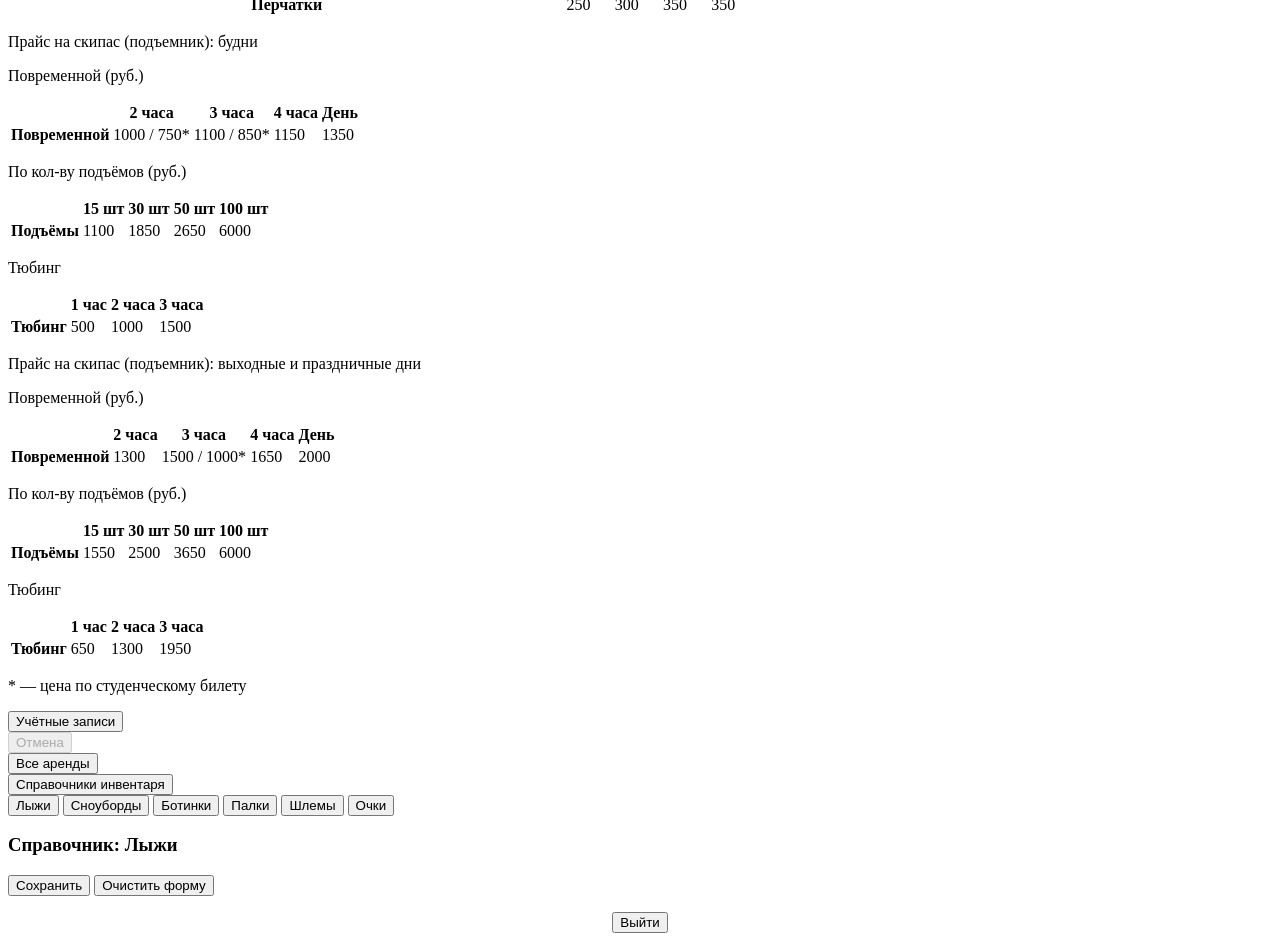
==== commit ca5807d3: "Доработки" ====
--- a/wwwroot/index.html
+++ b/wwwroot/index.html
@@ -90,9 +90,10 @@
                 <div class="booking-wizard" id="booking-wizard">
                     <nav class="booking-progress" aria-label="Этапы бронирования">
                         <span class="step-pill active" data-step-indicator="1">Параметры</span>
-                        <span class="step-pill" data-step-indicator="2">Подбор</span>
-                        <span class="step-pill" data-step-indicator="3">Комплект</span>
-                        <span class="step-pill" data-step-indicator="4">Подтверждение</span>
+                        <span class="step-pill" data-step-indicator="2">Ски-пасс</span>
+                        <span class="step-pill" data-step-indicator="3">Подбор</span>
+                        <span class="step-pill" data-step-indicator="4">Комплект</span>
+                        <span class="step-pill" data-step-indicator="5">Подтверждение</span>
                     </nav>
 
                     <section class="booking-step" id="booking-step-1" data-booking-step="1">
@@ -106,16 +107,12 @@
                                     <option value="day">Весь день (9:00–21:00)</option>
                                 </select>
                             </label>
-                            <label>Тип
-                                <select name="тип" id="sel-type">
-                                    <option value="Лыжи">Лыжи</option>
-                                    <option value="Сноуборд">Сноуборд</option>
+                            <label>Тип инвентаря
+                                <select name="equipmentType" id="sel-equipment-type" required>
+                                    <option value="Skis">Лыжи</option>
+                                    <option value="Snowboard">Сноуборд</option>
                                 </select>
                             </label>
-                            <label class="inline-check">
-                                <input name="includeSkiPass" type="checkbox" />
-                                Добавить ски-пасс к бронированию
-                            </label>
                         </div>
                         <div class="actions" style="margin-top:0.75rem">
                             <button type="button" id="btn-booking-next-1">Далее</button>
@@ -123,15 +120,32 @@
                     </section>
 
                     <section class="booking-step hidden" id="booking-step-2" data-booking-step="2">
+                        <div class="ski-pass-step" role="group" aria-label="Ски-пасс">
+                            <label class="inline-check">
+                                <input type="radio" name="skiPassChoice" value="no" checked />
+                                Без ски-пасса
+                            </label>
+                            <label class="inline-check">
+                                <input type="radio" name="skiPassChoice" value="yes" />
+                                Ски-пасс в заказе
+                            </label>
+                        </div>
+                        <div class="actions" style="margin-top:0.75rem">
+                            <button type="button" id="btn-booking-back-2" class="secondary">Назад</button>
+                            <button type="button" id="btn-booking-next-2">Далее</button>
+                        </div>
+                    </section>
+
+                    <section class="booking-step hidden" id="booking-step-3" data-booking-step="3">
                         <div id="booking-recommendations" class="reco-panel" aria-live="polite"></div>
                         <p class="hint booking-step-hint">Нажмите кнопку ниже, чтобы загрузить свободные комплекты на выбранные дату и время.</p>
                         <div class="actions">
-                            <button type="button" id="btn-booking-back-2" class="secondary">Назад</button>
+                            <button type="button" id="btn-booking-back-3" class="secondary">Назад</button>
                             <button type="button" id="btn-free-user">Найти свободные комплекты</button>
                         </div>
                     </section>
 
-                    <section class="booking-step hidden" id="booking-step-3" data-booking-step="3">
+                    <section class="booking-step hidden" id="booking-step-4" data-booking-step="4">
                         <p class="hint">Выберите комплект. Карточки с меткой «Рекомендуем» подобраны по размеру обуви и росту из вашего профиля.</p>
                         <div id="free-list-user" class="inventory-cards-host empty" role="listbox" aria-label="Доступные комплекты"></div>
                         <details class="inventory-filters-details">
@@ -144,15 +158,15 @@
                             </div>
                         </details>
                         <div class="actions" style="margin-top:0.75rem">
-                            <button type="button" id="btn-booking-back-3" class="secondary">Назад</button>
-                            <button type="button" id="btn-booking-next-3" disabled>Далее</button>
+                            <button type="button" id="btn-booking-back-4" class="secondary">Назад</button>
+                            <button type="button" id="btn-booking-next-4" disabled>Далее</button>
                         </div>
                     </section>
 
-                    <section class="booking-step hidden" id="booking-step-4" data-booking-step="4">
+                    <section class="booking-step hidden" id="booking-step-5" data-booking-step="5">
                         <div id="booking-summary" class="booking-summary-card"></div>
                         <div class="actions">
-                            <button type="button" id="btn-booking-back-4" class="secondary">Назад</button>
+                            <button type="button" id="btn-booking-back-5" class="secondary">Назад</button>
                             <button type="button" id="btn-booking-confirm">Подтвердить бронирование</button>
                         </div>
                     </section>
@@ -160,16 +174,15 @@
             </form>
             <p id="booking-msg-user" class="msg" role="status"></p>
 
-            <h2 style="margin-top:1rem">Мои аренды</h2>
-            <div class="actions" style="margin-bottom:0.5rem">
-                <button type="button" id="btn-history" class="secondary">Показать / скрыть список</button>
-            </div>
+            <div class="section-toolbar">
+                <button type="button" id="btn-open-skipass" class="btn-toolbar-primary">Оформить ски-пасс</button>
+                <button type="button" id="btn-history" class="section-toggle-btn">Мои заказы</button>
+                <button type="button" id="btn-fit-guide" class="section-toggle-btn">Памятка по подбору инвентаря</button>
+                <button type="button" id="btn-panel-prices" class="section-toggle-btn">Цены</button>
+            </div>
+
             <div id="history-table" class="table-wrap empty collapsed"></div>
 
-            <h2 style="margin-top:1rem">Памятка по подбору инвентаря</h2>
-            <div class="actions" style="margin-bottom:0.5rem">
-                <button type="button" id="btn-fit-guide" class="secondary">Показать / скрыть памятку</button>
-            </div>
             <div id="fit-guide-wrap" class="table-wrap collapsed">
                 <table>
                     <thead>
@@ -184,54 +197,126 @@
                 <p class="hint">Это ориентировочная памятка. Финальный подбор делайте по фактическому уровню катания и посадке экипировки.</p>
             </div>
 
-            <h2 style="margin-top:1rem">Ски-пасс отдельно</h2>
-            <form id="skipass-form" class="grid">
-                <label>Дата<input name="rentalDate" type="date" required /></label>
-                <label>Длительность
-                    <select name="durationKey">
-                        <option value="1">1 час</option>
-                        <option value="2" selected>2 часа</option>
-                        <option value="4">4 часа</option>
-                        <option value="day">Весь день (9:00–21:00)</option>
-                    </select>
-                </label>
-                <div class="actions span-2">
-                    <button type="submit" class="secondary">Купить ски-пасс</button>
-                </div>
-            </form>
-            <p id="skipass-msg" class="msg" role="status"></p>
-
-            <h2 style="margin-top:1rem">Цены</h2>
-            <div class="actions" style="margin-bottom:0.5rem">
-                <button type="button" id="btn-load-tariffs" class="secondary">Показать / скрыть цены</button>
-            </div>
-            <div id="tariffs-table" class="table-wrap collapsed"></div>
+            <div id="panel-prices" class="table-wrap collapsed price-stack">
+                <div class="price-mountain-card">
+                    <p class="price-mountain-heading">Прайс на прокат оборудования: будни</p>
+                    <table class="price-mountain-table">
+                        <thead>
+                            <tr><th>Время аренды</th><th>2 часа</th><th>3 часа</th><th>4 часа</th><th>День</th></tr>
+                        </thead>
+                        <tbody>
+                            <tr><th scope="row">Комплект (входят ботинки, крепления, сноуборд/горные лыжи)</th><td>700</td><td>750</td><td>850</td><td>1000</td></tr>
+                            <tr><th scope="row">Ботинки (сноуборд/горные лыжи)</th><td>500</td><td>550</td><td>700</td><td>800</td></tr>
+                            <tr><th scope="row">Сноуборд/горные лыжи</th><td>500</td><td>550</td><td>700</td><td>800</td></tr>
+                            <tr><th scope="row">Палки</th><td>250</td><td>300</td><td>350</td><td>400</td></tr>
+                            <tr><th scope="row">Шлем</th><td>150</td><td>200</td><td>300</td><td>400</td></tr>
+                            <tr><th scope="row">Маска</th><td>150</td><td>200</td><td>300</td><td>400</td></tr>
+                            <tr><th scope="row">Куртка/штаны</th><td>400</td><td>450</td><td>500</td><td>500</td></tr>
+                            <tr><th scope="row">Перчатки</th><td>250</td><td>300</td><td>350</td><td>350</td></tr>
+                        </tbody>
+                    </table>
+                </div>
+                <div class="price-mountain-card">
+                    <p class="price-mountain-heading">Прайс на прокат оборудования: выходные и праздничные дни</p>
+                    <table class="price-mountain-table">
+                        <thead>
+                            <tr><th>Время аренды</th><th>2 часа</th><th>3 часа</th><th>4 часа</th><th>День</th></tr>
+                        </thead>
+                        <tbody>
+                            <tr><th scope="row">Комплект снаряжения (входят ботинки, крепления, сноуборд/горные лыжи)</th><td>800</td><td>900</td><td>1100</td><td>1500</td></tr>
+                            <tr><th scope="row">Ботинки (сноуборд/горные лыжи)</th><td>600</td><td>650</td><td>800</td><td>1000</td></tr>
+                            <tr><th scope="row">Сноуборд/горные лыжи</th><td>600</td><td>650</td><td>800</td><td>1000</td></tr>
+                            <tr><th scope="row">Палки</th><td>250</td><td>300</td><td>350</td><td>400</td></tr>
+                            <tr><th scope="row">Шлем</th><td>200</td><td>250</td><td>300</td><td>400</td></tr>
+                            <tr><th scope="row">Маска</th><td>200</td><td>250</td><td>300</td><td>400</td></tr>
+                            <tr><th scope="row">Куртка/штаны</th><td>450</td><td>500</td><td>550</td><td>550</td></tr>
+                            <tr><th scope="row">Перчатки</th><td>250</td><td>300</td><td>350</td><td>350</td></tr>
+                        </tbody>
+                    </table>
+                </div>
+                <div class="price-mountain-card">
+                    <p class="price-mountain-heading">Прайс на скипас (подъемник): будни</p>
+                    <p class="price-subheading">Повременной (руб.)</p>
+                    <table class="price-mountain-table">
+                        <thead>
+                            <tr><th></th><th>2 часа</th><th>3 часа</th><th>4 часа</th><th>День</th></tr>
+                        </thead>
+                        <tbody>
+                            <tr><th scope="row">Повременной</th><td>1000 / 750*</td><td>1100 / 850*</td><td>1150</td><td>1350</td></tr>
+                        </tbody>
+                    </table>
+                    <p class="price-subheading">По кол-ву подъёмов (руб.)</p>
+                    <table class="price-mountain-table">
+                        <thead>
+                            <tr><th></th><th>15 шт</th><th>30 шт</th><th>50 шт</th><th>100 шт</th></tr>
+                        </thead>
+                        <tbody>
+                            <tr><th scope="row">Подъёмы</th><td>1100</td><td>1850</td><td>2650</td><td>6000</td></tr>
+                        </tbody>
+                    </table>
+                    <p class="price-subheading">Тюбинг</p>
+                    <table class="price-mountain-table">
+                        <thead>
+                            <tr><th></th><th>1 час</th><th>2 часа</th><th>3 часа</th></tr>
+                        </thead>
+                        <tbody>
+                            <tr><th scope="row">Тюбинг</th><td>500</td><td>1000</td><td>1500</td></tr>
+                        </tbody>
+                    </table>
+                </div>
+                <div class="price-mountain-card">
+                    <p class="price-mountain-heading">Прайс на скипас (подъемник): выходные и праздничные дни</p>
+                    <p class="price-subheading">Повременной (руб.)</p>
+                    <table class="price-mountain-table">
+                        <thead>
+                            <tr><th></th><th>2 часа</th><th>3 часа</th><th>4 часа</th><th>День</th></tr>
+                        </thead>
+                        <tbody>
+                            <tr><th scope="row">Повременной</th><td>1300</td><td>1500 / 1000*</td><td>1650</td><td>2000</td></tr>
+                        </tbody>
+                    </table>
+                    <p class="price-subheading">По кол-ву подъёмов (руб.)</p>
+                    <table class="price-mountain-table">
+                        <thead>
+                            <tr><th></th><th>15 шт</th><th>30 шт</th><th>50 шт</th><th>100 шт</th></tr>
+                        </thead>
+                        <tbody>
+                            <tr><th scope="row">Подъёмы</th><td>1550</td><td>2500</td><td>3650</td><td>6000</td></tr>
+                        </tbody>
+                    </table>
+                    <p class="price-subheading">Тюбинг</p>
+                    <table class="price-mountain-table">
+                        <thead>
+                            <tr><th></th><th>1 час</th><th>2 часа</th><th>3 часа</th></tr>
+                        </thead>
+                        <tbody>
+                            <tr><th scope="row">Тюбинг</th><td>650</td><td>1300</td><td>1950</td></tr>
+                        </tbody>
+                    </table>
+                </div>
+                <p class="price-footnote">* — цена по студенческому билету</p>
+            </div>
         </section>
 
         <!-- ===== ПАНЕЛЬ АДМИНИСТРАТОРА ===== -->
         <section class="card hidden" id="admin-panel">
-            <h2>Учётные записи</h2>
-            <div class="actions" style="margin-bottom:0.5rem">
-                <button type="button" id="btn-admin-users" class="secondary">Показать / скрыть пользователей</button>
-                <button type="button" id="btn-admin-undo" class="secondary" disabled>Отмена удаления</button>
-            </div>
-            <div id="admin-users-table" class="table-wrap empty collapsed"></div>
-
-            <h2 style="margin-top:1rem">Все аренды</h2>
-            <div class="actions" style="margin-bottom:0.5rem">
-                <button type="button" id="btn-admin-rentals" class="secondary">Показать / скрыть список</button>
+            <div class="section-toolbar">
+                <button type="button" id="btn-admin-users" class="section-toggle-btn">Учётные записи</button>
+            </div>
+            <div id="admin-users-wrap" class="table-wrap collapsed admin-users-wrap">
+                <div class="admin-users-undo-bar">
+                    <button type="button" id="btn-admin-undo" class="secondary" disabled>Отмена</button>
+                </div>
+                <div id="admin-users-table" class="admin-users-table-host empty"></div>
+            </div>
+
+            <div class="section-toolbar">
+                <button type="button" id="btn-admin-rentals" class="section-toggle-btn">Все аренды</button>
             </div>
             <div id="admin-rentals-table" class="table-wrap empty collapsed"></div>
 
-            <h2 style="margin-top:1rem">Инвентарь: наличие и аренда</h2>
-            <div class="actions" style="margin-bottom:0.5rem">
-                <button type="button" id="btn-admin-inventory" class="secondary">Показать / скрыть статус</button>
-            </div>
-            <div id="admin-inventory-table" class="table-wrap empty collapsed"></div>
-
-            <h2 style="margin-top:1rem">Справочники инвентаря</h2>
-            <div class="actions" style="margin-bottom:0.5rem">
-                <button type="button" id="btn-admin-catalog" class="secondary">Показать / скрыть редактор</button>
+            <div class="section-toolbar">
+                <button type="button" id="btn-admin-catalog" class="section-toggle-btn">Справочники инвентаря</button>
             </div>
             <div id="admin-catalog-wrap" class="catalog-wrap collapsed">
                 <div class="catalog-tabs">
@@ -271,6 +356,71 @@
         </div>
     </dialog>
 
+    <dialog id="skipass-order-dialog" class="modal-dialog skipass-order-dialog">
+        <div class="modal-dialog-inner skipass-dialog-inner">
+            <div class="skipass-dialog-head">
+                <h3>Ски-пасс: новый заказ</h3>
+                <button type="button" id="skipass-dialog-close" class="dialog-icon-close" aria-label="Закрыть">×</button>
+            </div>
+            <p class="hint skipass-dialog-intro">Оформление по тарифам будней или выходных — отдельно от бронирования аренды (дата посещения в календаре не выбирается).</p>
+            <nav class="skipass-flow-progress" aria-label="Этапы заказа">
+                <span class="skip-flow-pill active" data-skip-flow-indicator="1">Тариф</span>
+                <span class="skip-flow-pill" data-skip-flow-indicator="2">Параметры</span>
+                <span class="skip-flow-pill" data-skip-flow-indicator="3">Готово</span>
+            </nav>
+            <form id="skipass-flow-form" action="#">
+                <div id="skipass-flow-step-1" class="skipass-flow-panel">
+                    <div class="grid">
+                        <label>Тип дня
+                            <select name="dayKind" required>
+                                <option value="weekday">Будни</option>
+                                <option value="weekend">Выходные и праздники</option>
+                            </select>
+                        </label>
+                        <div class="span-2 skipass-mode-group">
+                            <span class="field-label-span">Вариант тарифа</span>
+                            <label class="inline-check"><input type="radio" name="skipassMode" value="time" checked /> По времени</label>
+                            <label class="inline-check"><input type="radio" name="skipassMode" value="lifts" /> По числу подъёмов</label>
+                        </div>
+                    </div>
+                </div>
+                <div id="skipass-flow-step-2" class="skipass-flow-panel hidden">
+                    <div id="skipass-flow-time-panel" class="grid">
+                        <label>Длительность
+                            <select name="timeSlot">
+                                <option value="2">2 часа</option>
+                                <option value="3">3 часа</option>
+                                <option value="4">4 часа</option>
+                                <option value="day">День</option>
+                            </select>
+                        </label>
+                    </div>
+                    <div id="skipass-flow-lifts-panel" class="grid hidden">
+                        <label>Пакет подъёмов
+                            <select name="liftCount">
+                                <option value="15">15 подъёмов</option>
+                                <option value="30">30 подъёмов</option>
+                                <option value="50">50 подъёмов</option>
+                                <option value="100">100 подъёмов</option>
+                            </select>
+                        </label>
+                    </div>
+                </div>
+                <div id="skipass-flow-step-3" class="skipass-flow-panel hidden">
+                    <p class="hint skipass-summary-hint">Проверьте выбор и подтвердите заказ.</p>
+                    <div id="skipass-flow-summary" class="skipass-flow-summary"></div>
+                </div>
+                <p id="skipass-flow-msg" class="msg" role="status"></p>
+                <div class="skipass-dialog-actions actions">
+                    <button type="button" id="skipass-flow-cancel" class="secondary btn-lg">Отмена</button>
+                    <button type="button" id="skipass-flow-back" class="secondary btn-lg hidden">Назад</button>
+                    <button type="button" id="skipass-flow-next" class="btn-lg">Далее</button>
+                    <button type="submit" id="skipass-flow-submit" class="btn-lg hidden">Оформить заказ</button>
+                </div>
+            </form>
+        </div>
+    </dialog>
+
     <script src="/js/app.js" defer></script>
 </body>
 </html>
